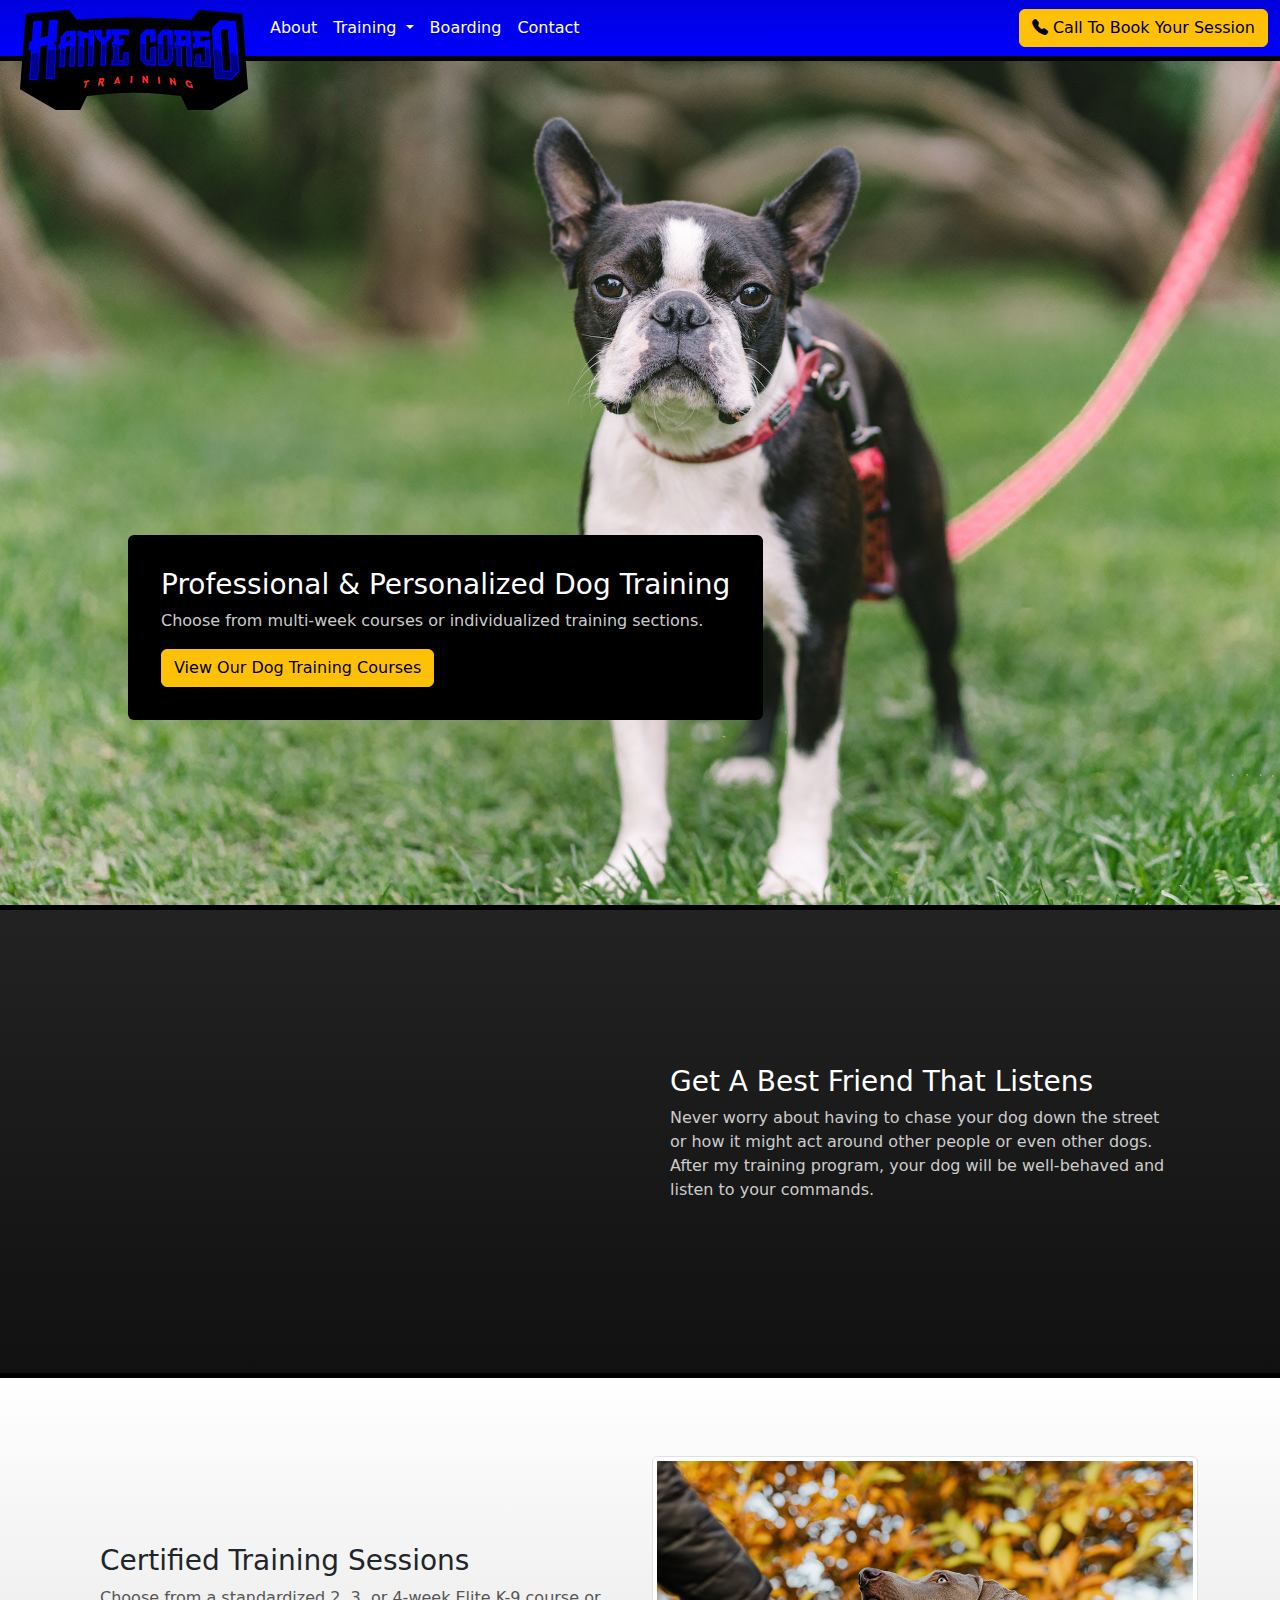
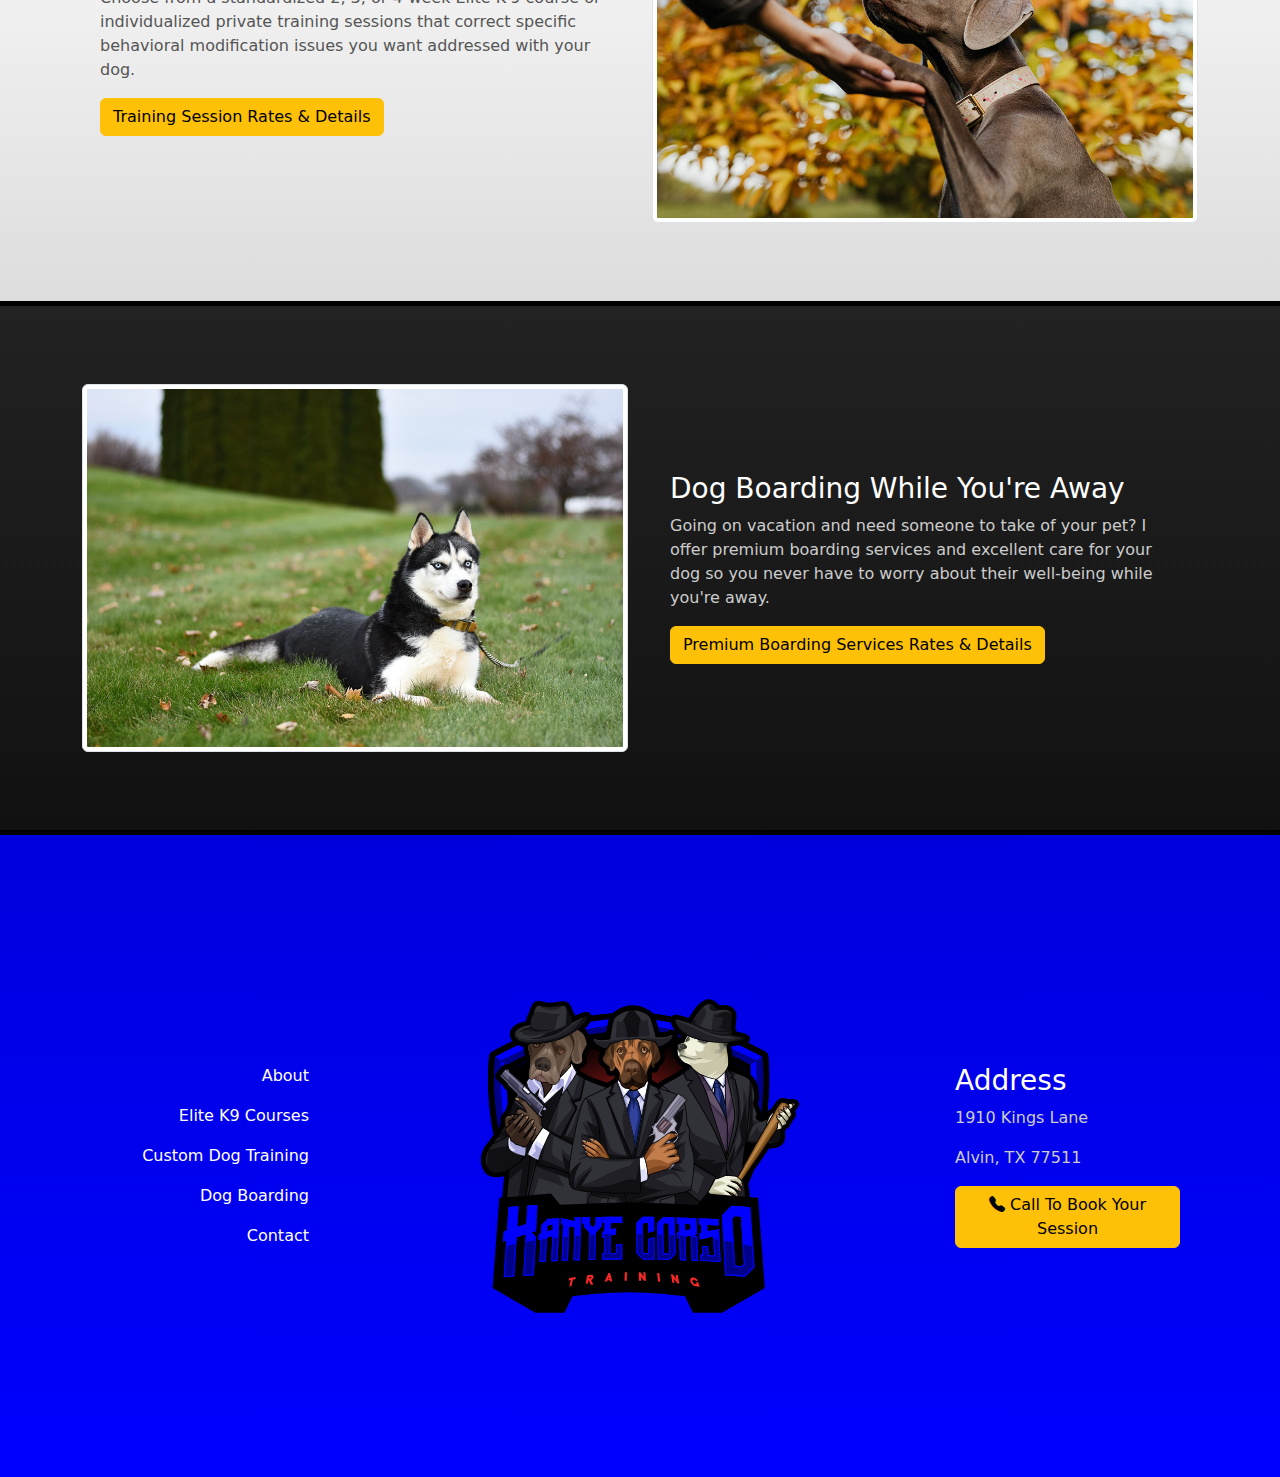
==== index.html @ 610530b4 "Initial import." ====
<!DOCTYPE html>
<html lang="en">
  <head>
    <meta charset="utf-8" />
    <meta name="viewport" content="width=device-width, initial-scale=1" />
    <title>Kanye Corso Dog Training</title>
    <meta
      name="description"
      content="Never worry about having to chase your dog down the street or how it might act around other people or even other dogs."
    />
    <link href="./css/bootstrap.min.css" rel="stylesheet" />
    <link href="./fonts/icons/bootstrap-icons.css" rel="stylesheet" />
    <link href="./css/styles.css" rel="stylesheet" />
    <link
      rel="icon"
      href="images/favicon.svg"
      sizes="any"
      type="image/svg+xml"
    />
  </head>
  <body>
    <nav id="navbar" class="navbar navbar-expand-lg navbar-dark">
      <div class="container-fluid">
        <a id="navbar-logo" class="navbar-brand" href="./index.html"></a>
        <button
          class="navbar-toggler"
          type="button"
          data-bs-toggle="collapse"
          data-bs-target="#navbar-links"
          aria-controls="navbar-links"
          aria-expanded="false"
          aria-label="Toggle navigation"
        >
          <span class="navbar-toggler-icon"></span>
        </button>
        <div class="collapse navbar-collapse" id="navbar-links">
          <ul class="navbar-nav me-auto mb-2 mb-lg-0">
            <li class="nav-item">
              <a class="nav-link" href="./about.html">About</a>
            </li>
            <li class="nav-item dropdown">
              <a
                class="nav-link dropdown-toggle"
                href="#"
                role="button"
                data-bs-toggle="dropdown"
                aria-expanded="false"
              >
                Training
              </a>
              <ul class="dropdown-menu dropdown-menu-dark">
                <li>
                  <a class="dropdown-item" href="./courses.html"
                    >Elite K9 Courses</a
                  >
                </li>
                <li>
                  <a class="dropdown-item" href="./training.html"
                    >Custom Training</a
                  >
                </li>
              </ul>
            </li>
            <li class="nav-item">
              <a class="nav-link" href="./boarding.html">Boarding</a>
            </li>
            <li class="nav-item">
              <a class="nav-link" href="./contact.html">Contact</a>
            </li>
          </ul>
          <a class="btn btn-warning" href="tel:6123861790"
            ><i class="bi-telephone-fill"></i> Call To Book Your Session</a
          >
        </div>
      </div>
    </nav>
    <div id="hero">
      <div id="hero-content" class="card text-bg-dark mb-3 p-3">
        <div class="card-body">
          <h3 class="card-title">Professional & Personalized Dog Training</h3>
          <p>
            Choose from multi-week courses or individualized training sections.
          </p>
          <a class="btn btn-warning" href="./courses.html"
            >View Our Dog Training Courses</a
          >
        </div>
      </div>
    </div>
    <div class="content-dark text-bg-dark">
      <div class="container py-1 py-md-5">
        <div class="row">
          <div class="col-md-6">
            <div class="video-container">
              <iframe
                class="object-fit-fill rounded"
                src="https://www.youtube.com/embed/Y6xFnut482U?modestbranding=1"
                title="YouTube video player"
                frameborder="0"
                allow="accelerometer; clipboard-write; gyroscope;"
                allowfullscreen
              ></iframe>
            </div>
          </div>
          <div class="col-md-6 feature-text">
            <div>
              <h3>Get A Best Friend That Listens</h3>
              <p>
                Never worry about having to chase your dog down the street or
                how it might act around other people or even other dogs. After
                my training program, your dog will be well-behaved and listen to
                your commands.
              </p>
            </div>
          </div>
        </div>
      </div>
    </div>
    <div class="content-light">
      <div class="container py-1 py-md-5">
        <div class="row flex-md-row-reverse">
          <div class="col-md-6">
            <img
              class="img-fluid img-thumbnail"
              src="./images/kanye-shaking-hands.jpg"
            />
          </div>
          <div class="col-md-6 feature-text">
            <div>
              <h3>Certified Training Sessions</h3>
              <p>
                Choose from a standardized 2, 3, or 4-week Elite K-9 course or
                individualized private training sessions that correct specific
                behavioral modification issues you want addressed with your dog.
              </p>
              <a class="btn btn-warning" href="./courses.html"
                >Training Session Rates &amp; Details</a
              >
            </div>
          </div>
        </div>
      </div>
    </div>
    <div class="content-dark text-bg-dark">
      <div class="container py-1 py-md-5">
        <div class="row">
          <div class="col-md-6">
            <img
              class="img-fluid img-thumbnail"
              src="./images/kanye-husky.jpg"
            />
          </div>
          <div class="col-md-6 feature-text">
            <div>
              <h3>Dog Boarding While You're Away</h3>
              <p>
                Going on vacation and need someone to take of your pet? I offer
                premium boarding services and excellent care for your dog so you
                never have to worry about their well-being while you're away.
              </p>
              <a class="btn btn-warning" href="./boarding.html"
                >Premium Boarding Services Rates &amp; Details</a
              >
            </div>
          </div>
        </div>
      </div>
    </div>
    <div class="footer text-bg-dark">
      <div class="container py-5">
        <div class="row">
          <div
            class="col-lg-3 feature-text d-lg-flex justify-content-center justify-content-xl-end"
          >
            <nav id="footer-nav" class="nav flex-column">
              <a class="nav-link text-center text-lg-end" href="./about.html"
                >About</a
              >
              <a class="nav-link text-center text-lg-end" href="./courses.html"
                >Elite K9 Courses</a
              >
              <a class="nav-link text-center text-lg-end" href="./training.html"
                >Custom Dog Training</a
              >
              <a class="nav-link text-center text-lg-end" href="./boarding.html"
                >Dog Boarding</a
              >
              <a class="nav-link text-center text-lg-end" href="./contact.html"
                >Contact</a
              >
            </nav>
          </div>
          <div class="col">
            <img src="./images/kanye-corso-training-logo.svg" />
          </div>
          <div
            class="col-lg-3 feature-text text-center text-lg-start justify-content-center justify-content-xl-start"
          >
            <div>
              <h3>Address</h3>
              <p>1910 Kings Lane</p>
              <p>Alvin, TX 77511</p>
              <a class="btn btn-warning" href="tel:6123861790"
                ><i class="bi-telephone-fill"></i> Call To Book Your Session</a
              >
            </div>
          </div>
        </div>
      </div>
    </div>
    <script src="./js/bootstrap.bundle.min.js"></script>
  </body>
</html>
---- css/styles.css ----
/* Variables */
:root {
  --primary-dark-blue: #000089;
  --primary-light-blue: #0000ff;
  --primary-red: #f92828;
}

/* Navbar */
@media (max-width: 992px) {
  #navbar {
    padding: 0;
  }
  #navbar .container-fluid {
    padding: 0;
  }
}
#navbar {
  background: linear-gradient(180deg, #0000dd 0%, #0000ff 100%);
  border-bottom: 5px solid #000000;
  min-height: 60px;
}
#navbar-logo {
  background: url("../images/kanye-corso-training-text-logo.svg") no-repeat;
  background-size: contain;
  height: 100px;
  left: 20px;
  position: absolute;
  top: 10px;
  width: 230px;
  z-index: 10;
}
#navbar-logo::after {
  background: var(--primary-light-blue);
  content: "";
  display: none;
  height: 120px;
  left: -10px;
  position: relative;
  top: -10px;
  width: 250px;
  z-index: -10;
}
.navbar-toggler {
  position: absolute;
  top: 10px;
  right: 10px;
}
#navbar-links {
  background: unset;
  margin-left: 250px;
}
@media (max-width: 992px) {
  #navbar-links {
    background: #151515;
    margin-left: 0;
    margin-top: 60px;
    padding: 60px 20px 20px;
    text-align: center;
    width: 100%;
  }
}
.nav-link {
  color: #ffffff;
}
.nav-link:hover {
  background: #000000;
}

/* Hero */
#hero {
  align-items: center;
  background: url("../images/boston-terrier.jpg") no-repeat center center;
  background-size: cover;
  height: calc(100vh - 56px);
  position: relative;
  width: 100%;
}

#hero-content {
  background: #000000 !important;
  bottom: 5%;
  position: absolute;
  left: 10%;
  width: 80%;
}
@media (min-width: 768px) {
  #hero-content {
    bottom: 20%;
    position: absolute;
    left: 10%;
    width: unset;
  }
}

/* Content Sections */
.content-light {
  background: linear-gradient(180deg, #ffffff 0%, #dddddd 100%) !important;
  padding: 30px 0;
}
.content-dark {
  background: linear-gradient(180deg, #222222 0%, #111111 100%) !important;
  border-bottom: 5px solid #000000;
  border-top: 5px solid #000000;
  padding: 30px 0;
}
.feature-text {
  align-items: center;
  display: flex;
  padding: 30px;
}
.contact-page {
  padding-bottom: 100px;
}
.footer {
  background: linear-gradient(180deg, #0000dd 0%, #0000ff 100%);
}

/* Pricing Table */
.pricing-table {
  display: grid;
  grid-template-columns: 32% 36% 32%;
  margin: 60px;
}
@media (max-width: 992px) {
  .pricing-table {
    grid-template-columns: 100%;
  }
}
.pricing-column {
  background: linear-gradient(180deg, #555555 0%, #333333 100%);
  border: 1px solid #111111;
  border-radius: 5px;
  box-shadow: #000000 2px 2px 15px;
  margin-bottom: 40px;
  overflow: hidden;
  position: relative;
}
.pricing-column.featured {
  scale: 1.075;
  z-index: 10;
}
@media (max-width: 992px) {
  .pricing-column.featured {
    scale: 1.005;
  }
}
.pricing-column h3 {
  background: linear-gradient(180deg, #151515 0%, #111111 100%);
  border-radius: 5px 5px 0px 0px;
  padding: 20px 0px;
  margin: 0;
  text-align: center;
}
.pricing-column.featured h3 {
  background: linear-gradient(180deg, #0000ee 0%, #0000ff 100%);
}
.price {
  background: #000;
  font-size: 40px;
  font-weight: bold;
  padding: 20px 0px;
  text-align: center;
}
.pricing-list {
  list-style: none;
  margin: 0;
  padding: 20px 0px;
}
.pricing-list li {
  color: #bbbbbb;
  line-height: 16px;
  padding: 0px 60px 4px;
  position: relative;
}
.pricing-list i {
  color: #ffffff;
  font-size: 24px;
  left: 34px;
  position: absolute;
  top: -4px;
}
.pricing-column .feature {
  background: #ffc107;
  bottom: 36px;
  color: #000000;
  font-size: 20px;
  padding: 4px 68px;
  position: absolute;
  right: -50px;
  transform: rotate(-45deg);
}
.pricing-cta {
  margin: 0px 0px 60px;
  text-align: center;
}

/* Typography */
p,
li {
  color: #cccccc;
}
.content-light p,
.content-light li {
  color: #555555;
}

/* Video */
.video-container {
  position: relative;
  padding-bottom: 56.25%;
}

.video-container iframe {
  position: absolute;
  top: 0;
  left: 0;
  width: 100%;
  height: 100%;
}
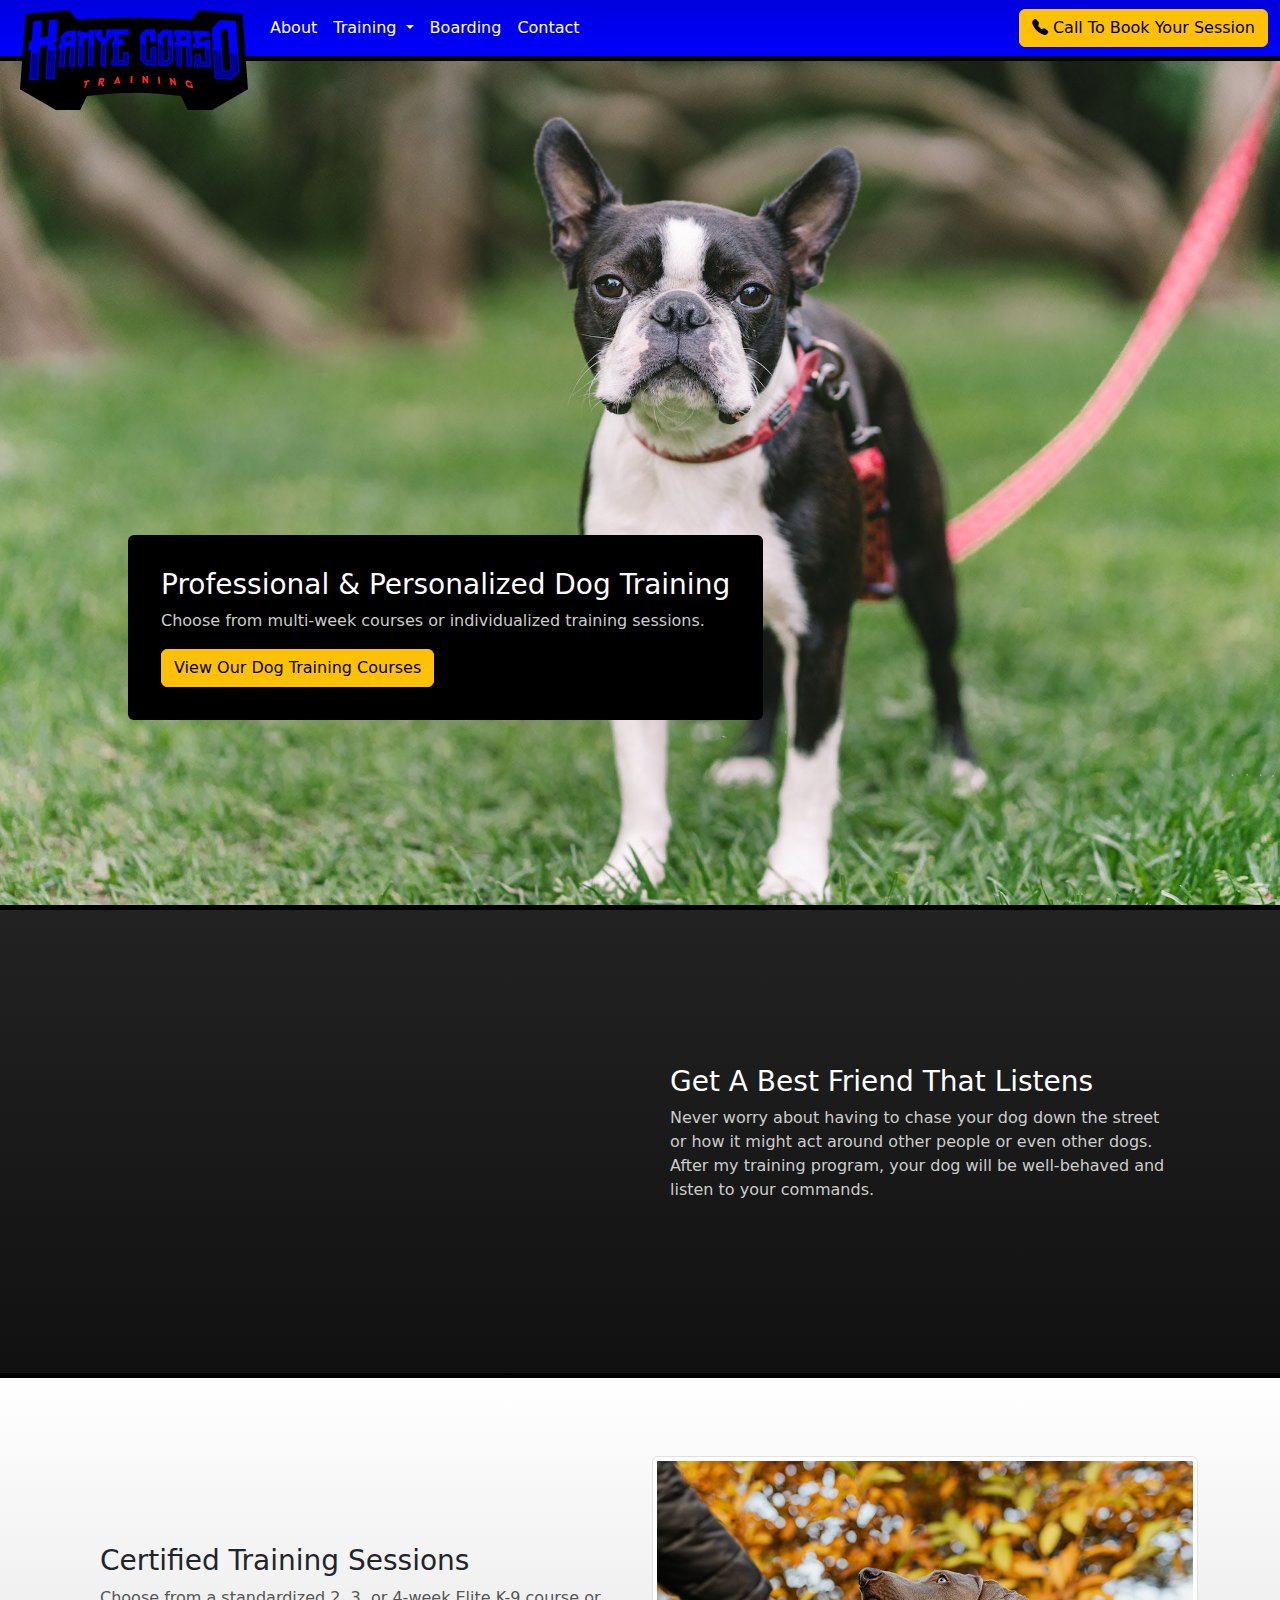
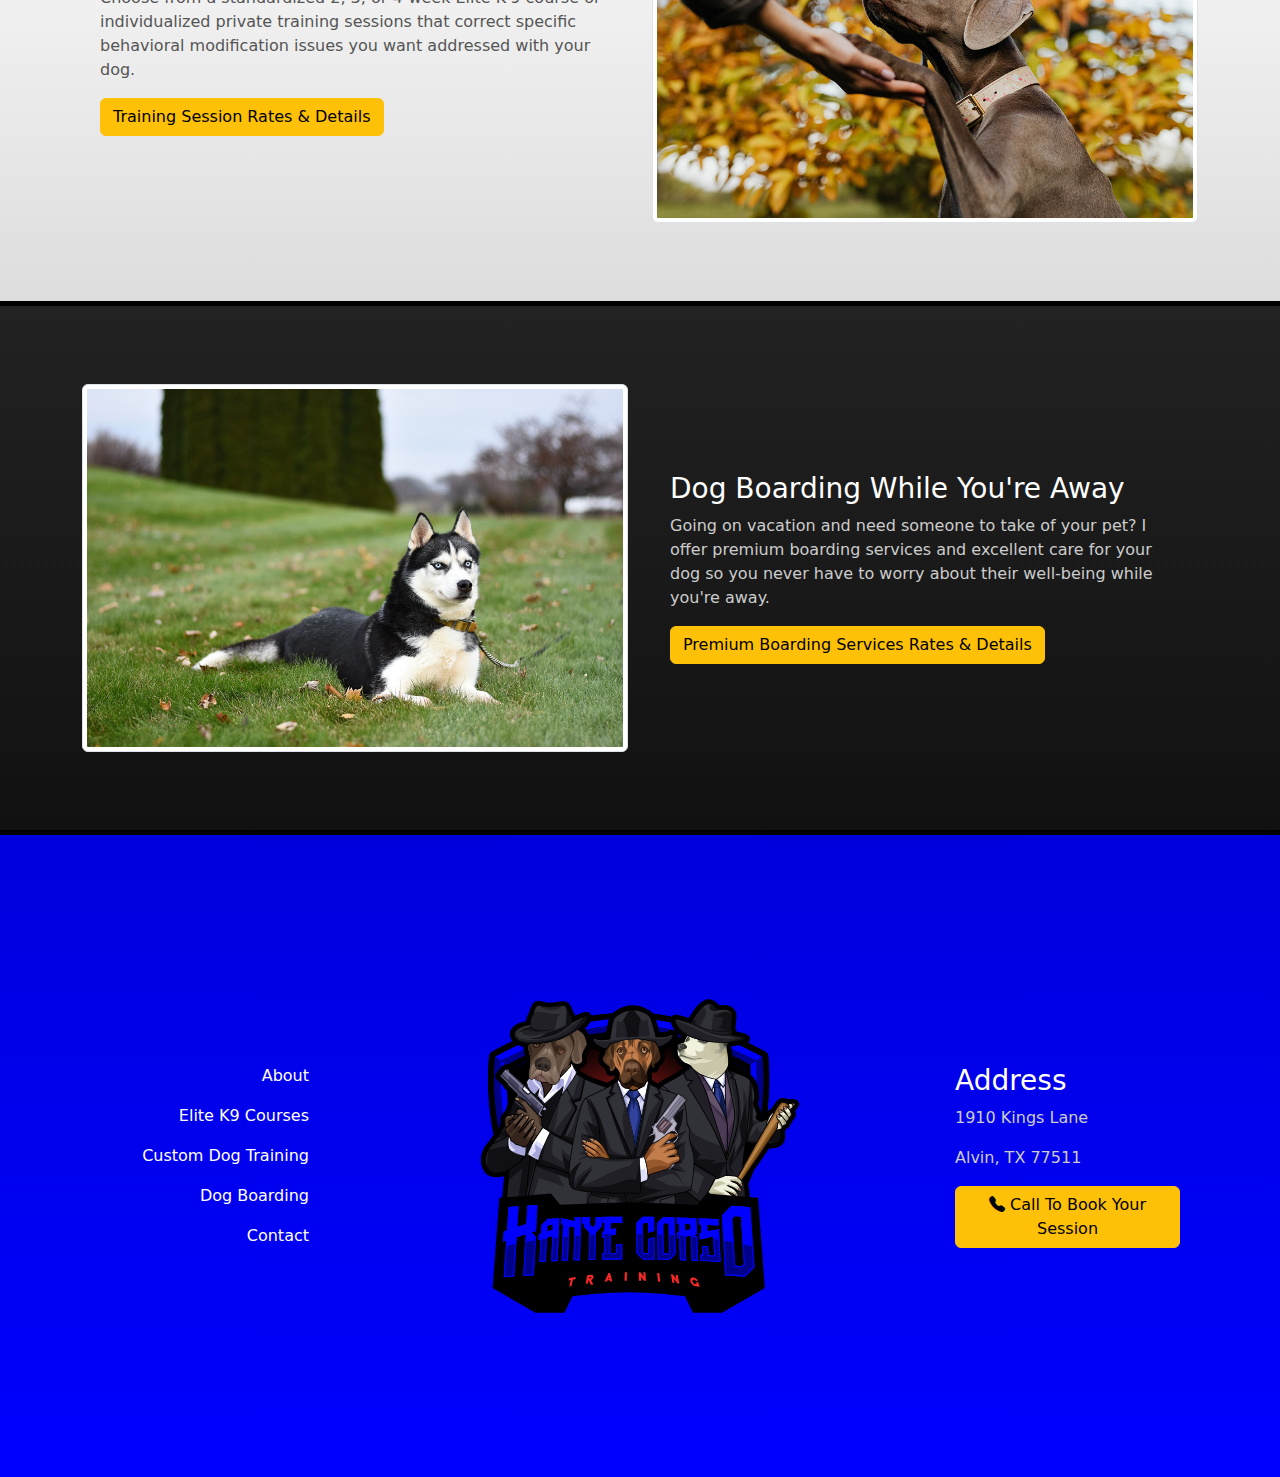
==== commit e85f3c8f: "Fixed typo." ====
--- a/index.html
+++ b/index.html
@@ -8,6 +8,14 @@
       name="description"
       content="Never worry about having to chase your dog down the street or how it might act around other people or even other dogs."
     />
+    <meta property="og:image" content="./images/social.jpg" />
+    <meta property="og:title" content="Kanye Corso Dog Training" />
+    <meta
+      property="og:description"
+      content="After my training program, your dog will be well-behaved and listen to your commands."
+    />
+    <meta property="og:image:width" content="1280" />
+    <meta property="og:image:height" content="960" />
     <link href="./css/bootstrap.min.css" rel="stylesheet" />
     <link href="./fonts/icons/bootstrap-icons.css" rel="stylesheet" />
     <link href="./css/styles.css" rel="stylesheet" />
@@ -79,7 +87,7 @@
         <div class="card-body">
           <h3 class="card-title">Professional & Personalized Dog Training</h3>
           <p>
-            Choose from multi-week courses or individualized training sections.
+            Choose from multi-week courses or individualized training sessions.
           </p>
           <a class="btn btn-warning" href="./courses.html"
             >View Our Dog Training Courses</a
--- a/css/styles.css
+++ b/css/styles.css
@@ -217,3 +217,11 @@
   width: 100%;
   height: 100%;
 }
+
+/* Seal */
+#seal {
+  float: right;
+  height: 150px;
+  margin: 0px 0px 20px 20px;
+  width: 150px;
+}
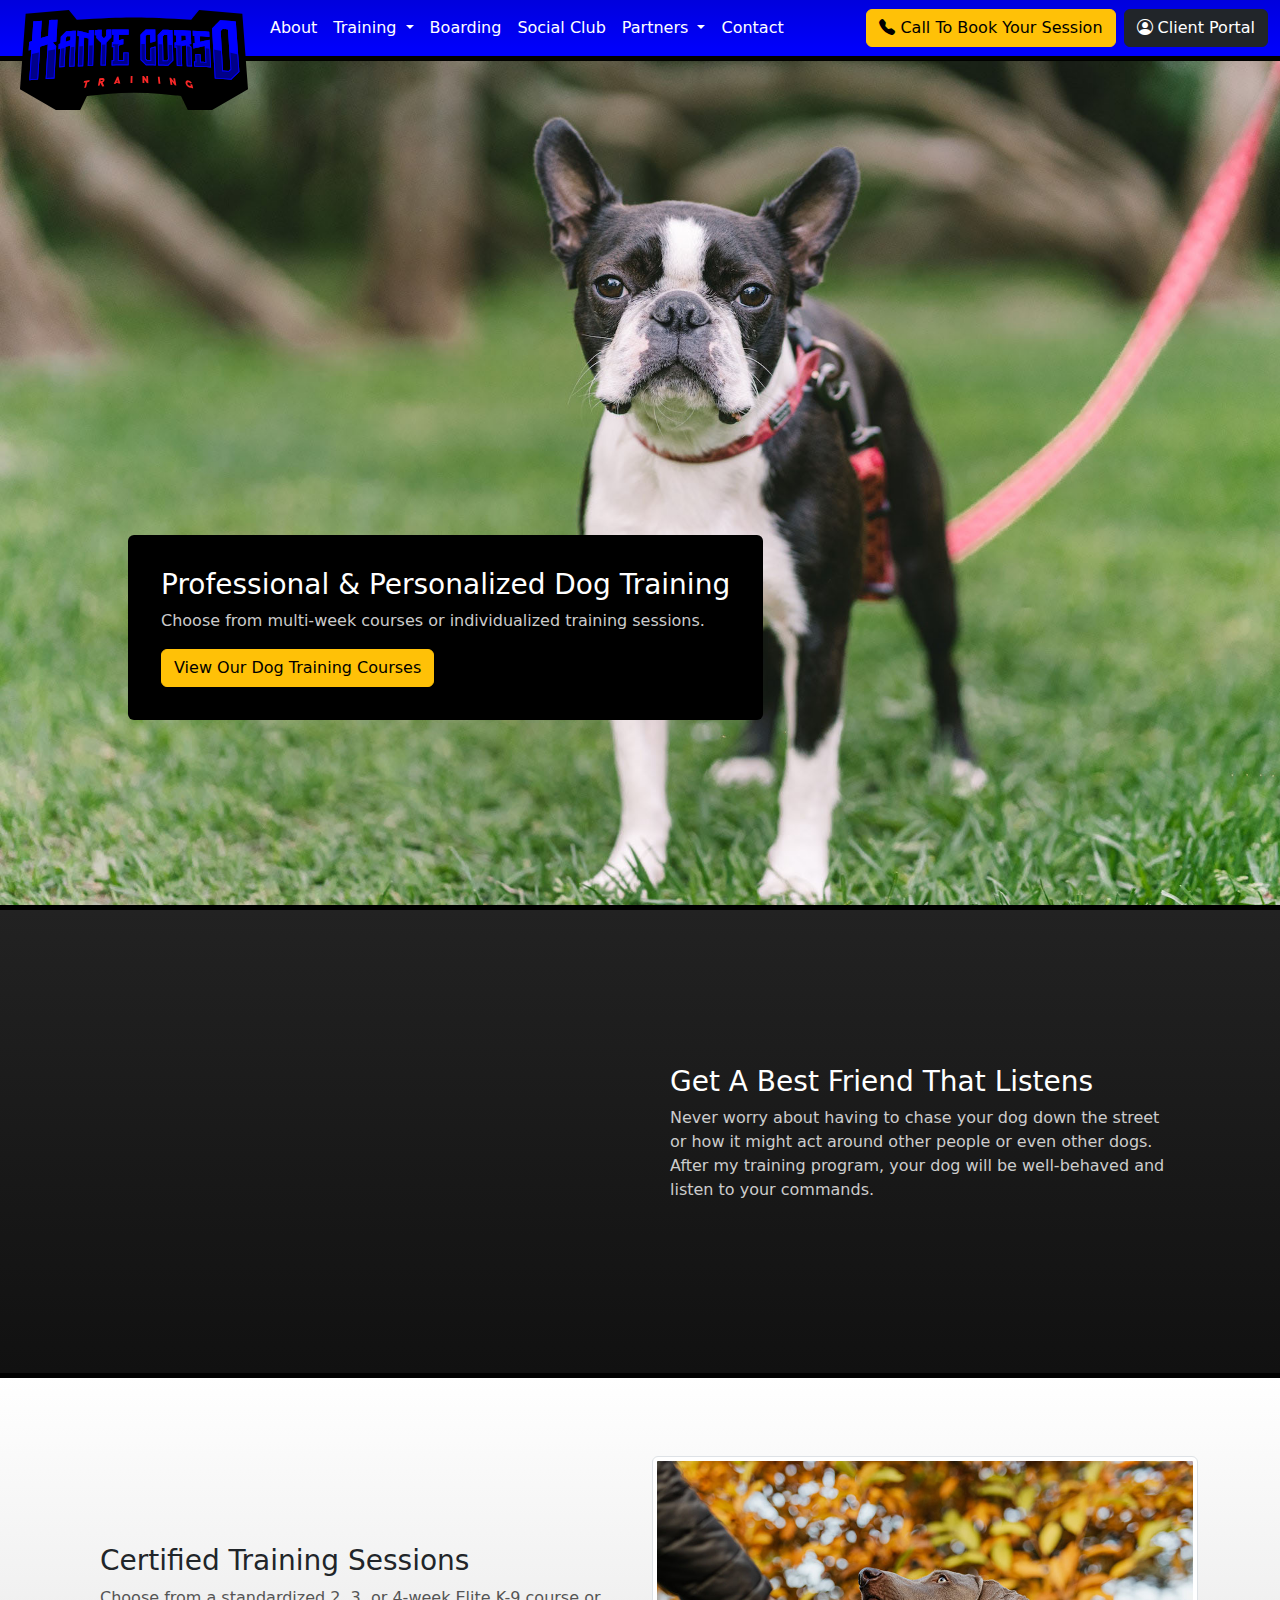
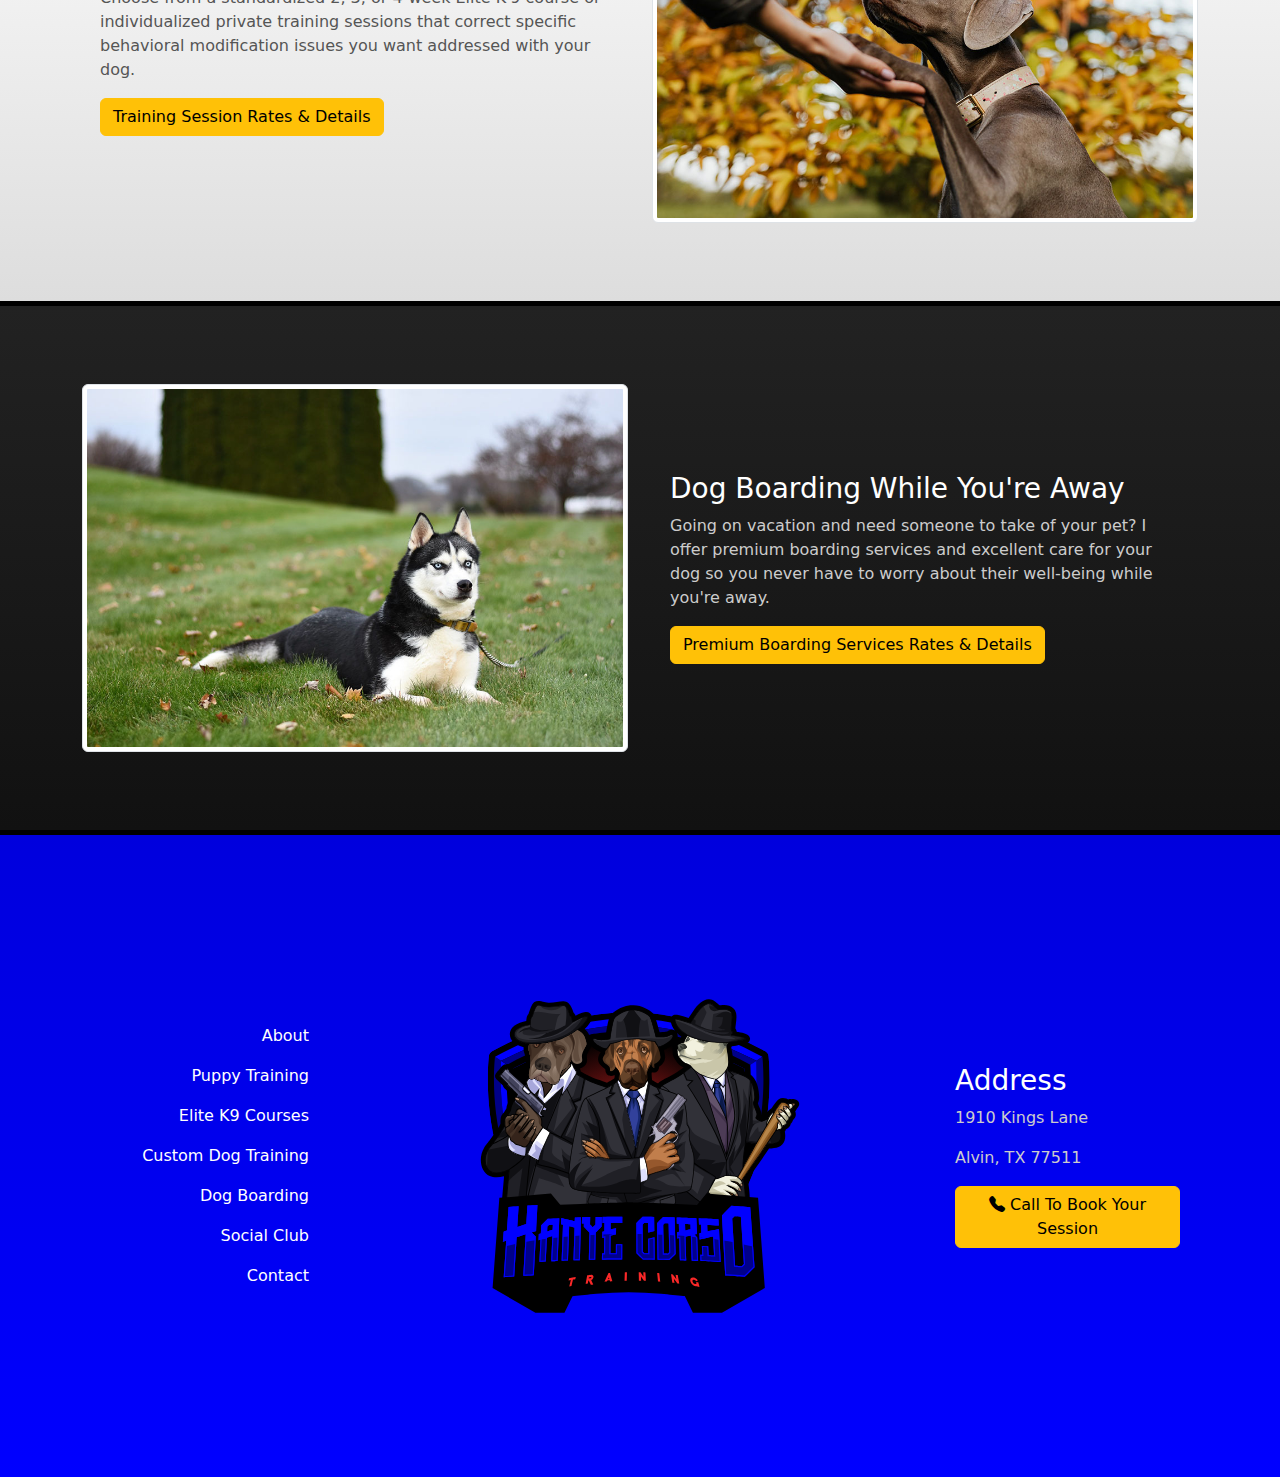
==== commit 868e10bc: "Added partner, portal, puppy, and social pages." ====
--- a/index.html
+++ b/index.html
@@ -58,6 +58,11 @@
               </a>
               <ul class="dropdown-menu dropdown-menu-dark">
                 <li>
+                  <a class="dropdown-item" href="./puppy-training.html"
+                    >Puppy Training</a
+                  >
+                </li>
+                <li>
                   <a class="dropdown-item" href="./courses.html"
                     >Elite K9 Courses</a
                   >
@@ -73,11 +78,35 @@
               <a class="nav-link" href="./boarding.html">Boarding</a>
             </li>
             <li class="nav-item">
+              <a class="nav-link" href="./social-club.html">Social Club</a>
+            </li>
+            <li class="nav-item dropdown">
+              <a
+                class="nav-link dropdown-toggle"
+                href="#"
+                role="button"
+                data-bs-toggle="dropdown"
+                aria-expanded="false"
+              >
+                Partners
+              </a>
+              <ul class="dropdown-menu dropdown-menu-dark">
+                <li>
+                  <a class="dropdown-item" href="./dizzy-rescue.html"
+                    >Dizzy Dog Rescue</a
+                  >
+                </li>
+              </ul>
+            </li>
+            <li class="nav-item">
               <a class="nav-link" href="./contact.html">Contact</a>
             </li>
           </ul>
-          <a class="btn btn-warning" href="tel:6123861790"
+          <a class="btn btn-warning me-2" href="tel:6123861790"
             ><i class="bi-telephone-fill"></i> Call To Book Your Session</a
+          >
+          <a class="btn btn-dark" href="./portal.html"
+            ><i class="bi-person-circle"></i> Client Portal</a
           >
         </div>
       </div>
@@ -184,6 +213,11 @@
               <a class="nav-link text-center text-lg-end" href="./about.html"
                 >About</a
               >
+              <a
+                class="nav-link text-center text-lg-end"
+                href="./puppy-training.html"
+                >Puppy Training</a
+              >
               <a class="nav-link text-center text-lg-end" href="./courses.html"
                 >Elite K9 Courses</a
               >
@@ -192,6 +226,11 @@
               >
               <a class="nav-link text-center text-lg-end" href="./boarding.html"
                 >Dog Boarding</a
+              >
+              <a
+                class="nav-link text-center text-lg-end"
+                href="./social-club.html"
+                >Social Club</a
               >
               <a class="nav-link text-center text-lg-end" href="./contact.html"
                 >Contact</a
--- a/css/styles.css
+++ b/css/styles.css
@@ -225,3 +225,10 @@
   margin: 0px 0px 20px 20px;
   width: 150px;
 }
+
+/* Portal */
+#portal {
+  display: block;
+  height: calc(100vh - 61px);
+  width: 100%;
+}
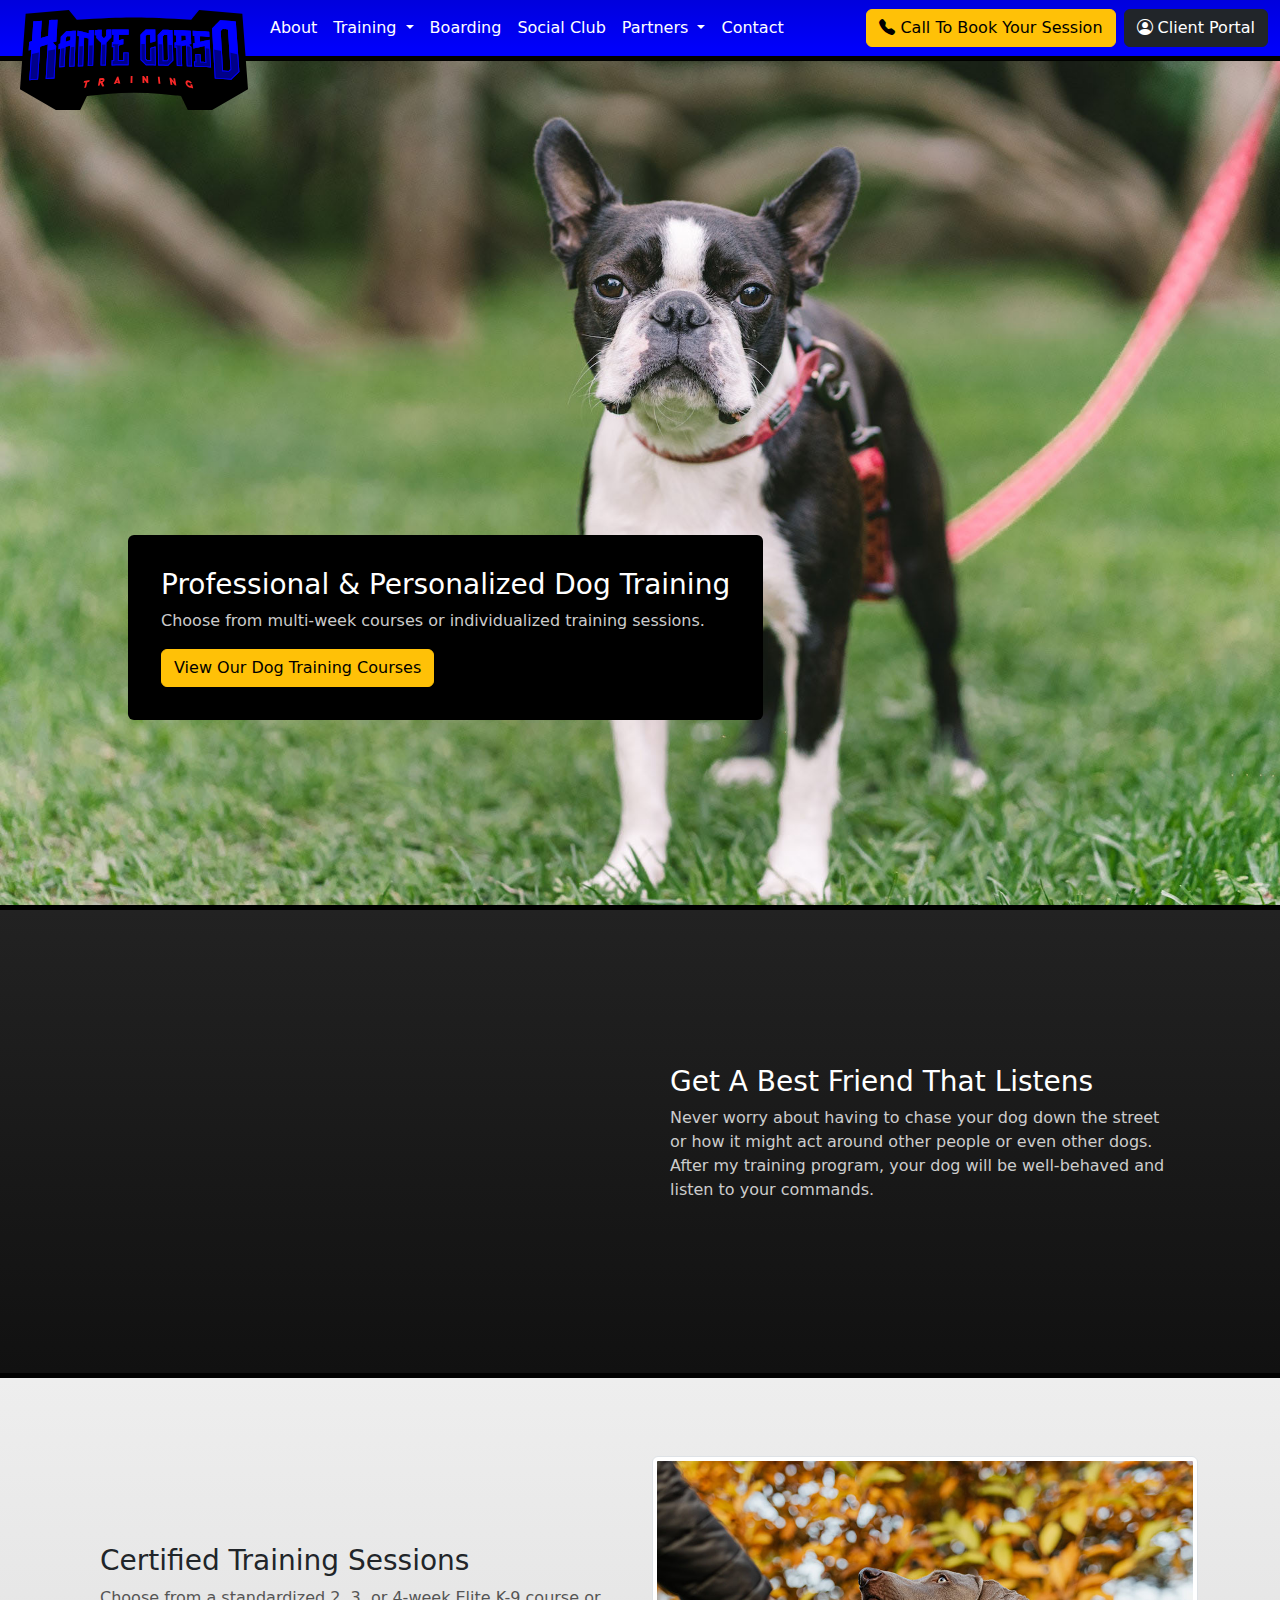
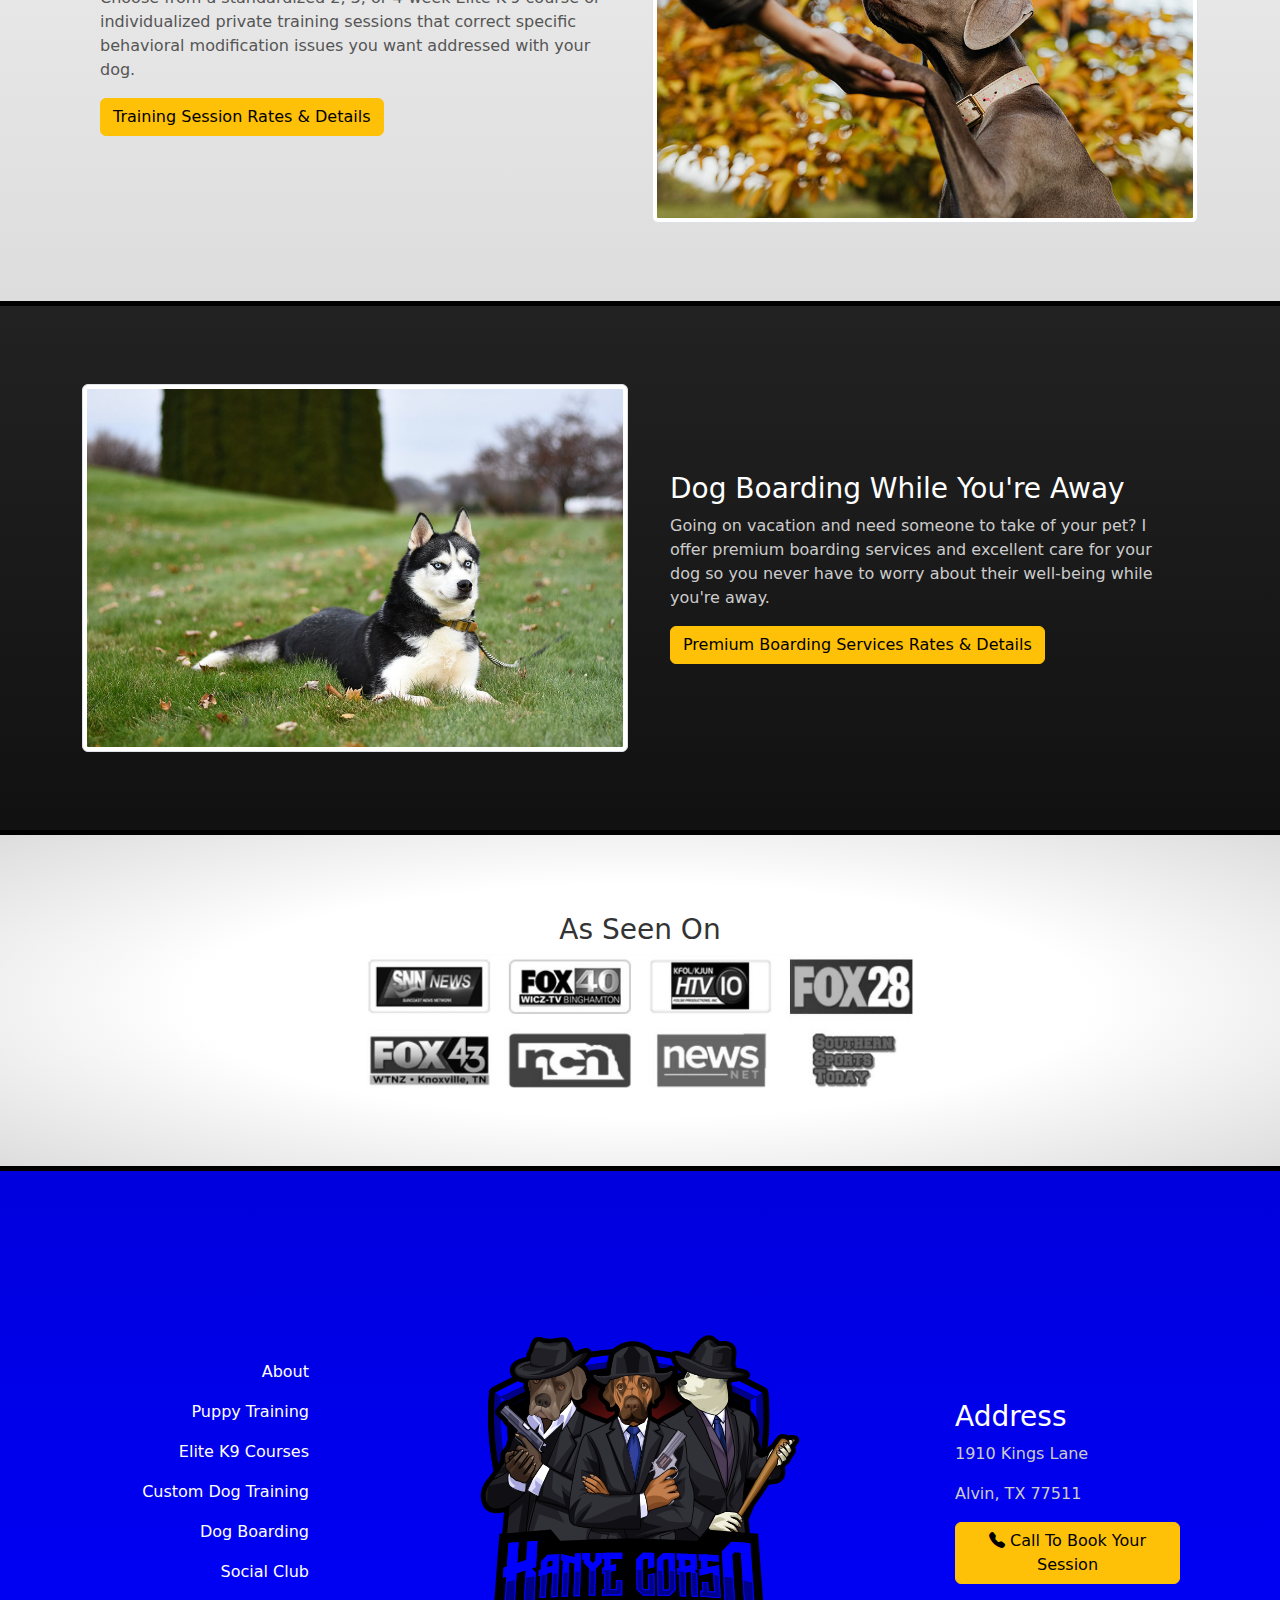
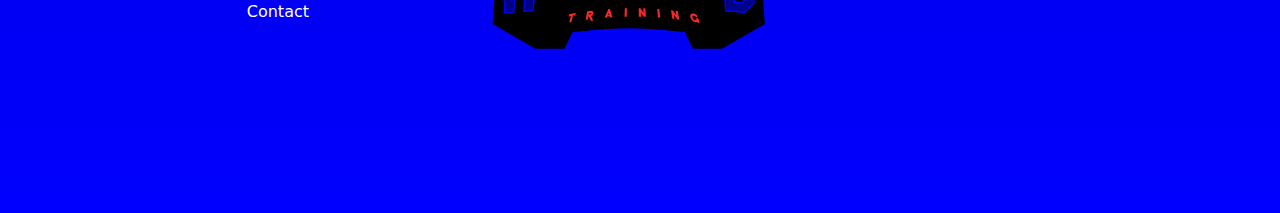
==== commit 414ff892: "Added news banner, pricing, text changes." ====
--- a/index.html
+++ b/index.html
@@ -203,6 +203,16 @@
         </div>
       </div>
     </div>
+    <div id="featured" class="content-white">
+      <div class="container py-1 py-md-5">
+        <div class="row justify-content-center">
+          <div class="col-md-6">
+            <h3>As Seen On</h3>
+            <img class="img-fluid" src="./images/news.jpg" />
+          </div>
+        </div>
+      </div>
+    </div>
     <div class="footer text-bg-dark">
       <div class="container py-5">
         <div class="row">
--- a/css/styles.css
+++ b/css/styles.css
@@ -93,8 +93,13 @@
 }
 
 /* Content Sections */
+.content-white {
+  background: radial-gradient(#ffffff 50%, #dddddd);
+  border-bottom: 5px solid #000;
+  padding: 30px 0;
+}
 .content-light {
-  background: linear-gradient(180deg, #ffffff 0%, #dddddd 100%) !important;
+  background: linear-gradient(180deg, #eee 0%, #dddddd 100%) !important;
   padding: 30px 0;
 }
 .content-dark {
@@ -113,6 +118,15 @@
 }
 .footer {
   background: linear-gradient(180deg, #0000dd 0%, #0000ff 100%);
+}
+
+/* Featured Banner */
+#featured {
+  color: #333333;
+  text-align: center;
+}
+#featured img {
+  filter: grayscale(1);
 }
 
 /* Pricing Table */
@@ -226,6 +240,21 @@
   width: 150px;
 }
 
+/* Discount Banner */
+.discount-banner {
+  background: #111111;
+  border: none;
+  color: #ffffff;
+  display: grid;
+  gap: 20px;
+  grid-template-columns: 50px auto;
+}
+.discount-banner i {
+  color: #ffc107;
+  font-size: 50px;
+  line-height: 50px;
+}
+
 /* Portal */
 #portal {
   display: block;
